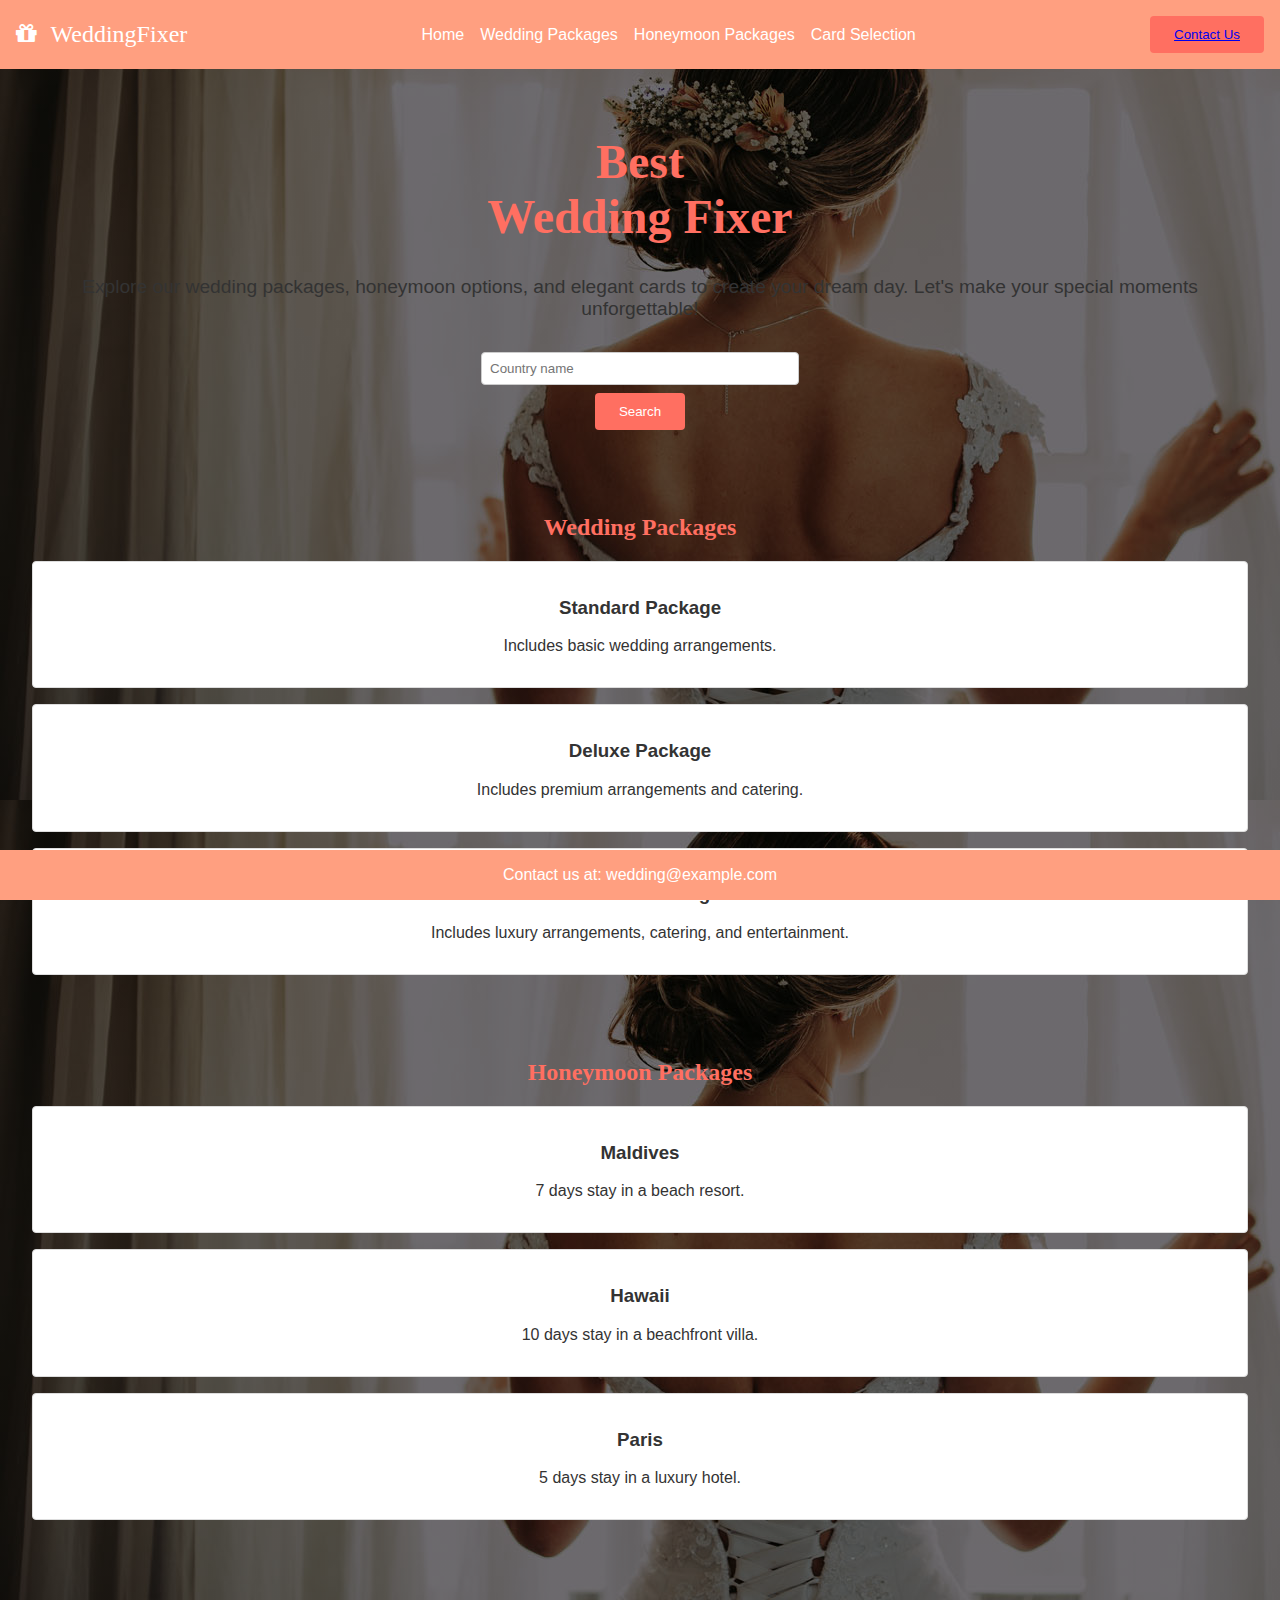
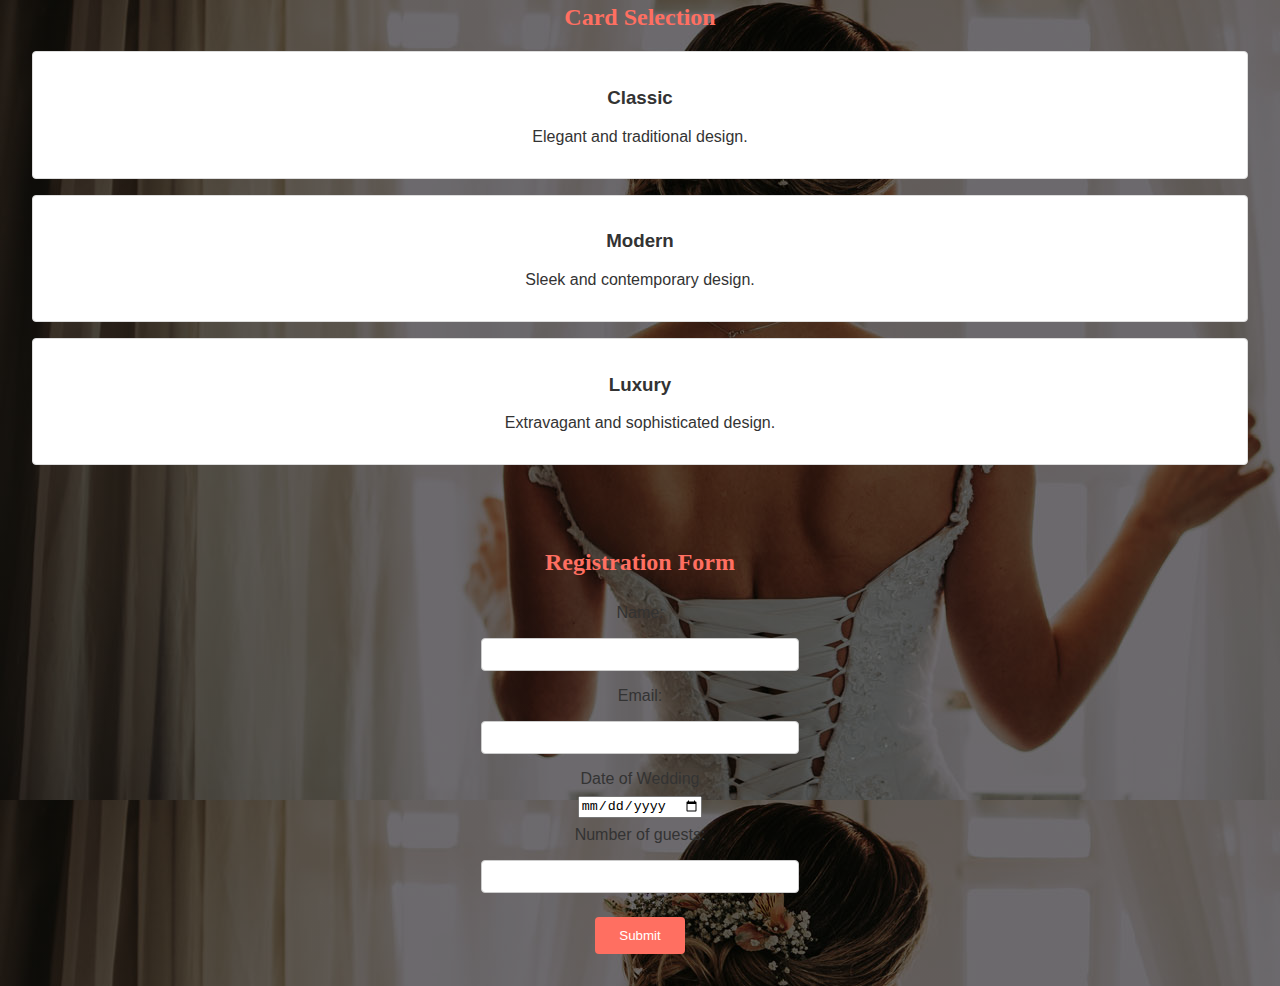
==== index.html @ 73d1ba0d "first commit" ====
<!DOCTYPE html>
<html lang="en">
<head>
    <meta charset="UTF-8">
    <meta name="viewport" content="width=device-width, initial-scale=1.0">
    <title>Wedding Planner</title>
    <link rel="stylesheet" href="style.css">
    <link rel="stylesheet" href="https://cdnjs.cloudflare.com/ajax/libs/font-awesome/4.7.0/css/font-awesome.min.css">
</head>
<body>
    <div class="pic">
    <nav>
        <div class="logo">
            <i class="fa fa-gift"></i> WeddingFixer
        </div>
        <ul>
            <li><a href="home.html" target="_blank">Home</a></li>
            <li><a href="wedding-Packages.html" target="_blank"> Wedding Packages</a></li>
            <li><a href="Honeymoon Packages.html" target="_blank">Honeymoon Packages</a></li>
            <li><a href="card Selection.html" target="_blank">Card Selection</a></li>
        </ul>
        <button class="btn"> <a href="contact.html" target="_blank">Contact Us</a></button>
    </nav>
    <div class="content">
        <h1>Best <br>Wedding Fixer</h1>
        <p>Explore our wedding packages, honeymoon options, and elegant cards to create your dream day. Let's make your special moments unforgettable!

        </p>
        <form>
            <input type="text" placeholder="Country name">
            <button type="submit" class="btn">Search</button>
        </form>
    </div>
</div>
<div class="pic2">
    <section class="packages">
        <h2> Wedding Packages</h2>
        <div class="package-option">
            <h3>Standard Package</h3>
            <p>Includes basic wedding arrangements.</p>
        </div>
        <div class="package-option">
            <h3>Deluxe Package</h3>
            <p>Includes premium arrangements and catering.</p>
        </div>
        <div class="package-option">
            <h3>Premium Package</h3>
            <p>Includes luxury arrangements, catering, and entertainment.</p>
        </div>
    </section>

    <section class="honeymoon">
        <h2>Honeymoon Packages</h2>
        <div class="honeymoon-option">
            <h3>Maldives</h3>
            <p>7 days stay in a beach resort.</p>
        </div>
        <div class="honeymoon-option">
            <h3>Hawaii</h3>
            <p>10 days stay in a beachfront villa.</p>
        </div>
        <div class="honeymoon-option">
            <h3>Paris</h3>
            <p>5 days stay in a luxury hotel.</p>
        </div>
    </section>

    <section class="cards">
        <h2>Card Selection</h2>
        <div class="card-option">
            <h3>Classic</h3>
            <p>Elegant and traditional design.</p>
        </div>
        <div class="card-option">
            <h3>Modern</h3>
            <p>Sleek and contemporary design.</p>
        </div>
        <div class="card-option">
            <h3>Luxury</h3>
            <p>Extravagant and sophisticated design.</p>
        </div>
    </section>
</div>
<div class="pic3">
    <section class="rsvp">
        <h2>Registration Form</h2>
        <form action="submit_form.php" method="post">
            <label for="name">Name:</label>
            <input type="text" id="name" name="name" required>

            <label for="email">Email:</label>
            <input type="email" id="email" name="email" required>

            <label for="date">Date of Wedding</label>
            <input type="date" id="date">

            <label for="guests">Number of guests:</label>
            <input type="number" id="guests" name="guests" min="0" max="10">

            <input type="submit" value="Submit">
        </form>
    </section>
</div>

    <footer>
        <p>Contact us at: wedding@example.com</p>
    </footer>
</body>
</html>
---- style.css ----
body {
    font-family: 'Roboto', sans-serif;
    margin: 0;
    padding: 0;
    background-color: #fff7f3;
    color: #333;
    background: linear-gradient(rgba(0,0,0,0.5),rgba(0,0,0,0.5)),
    url('image/banner.jpg');
}

nav {
    background-color: #ff9f80;
    color: #fff;
    display: flex;
    justify-content: space-between;
    align-items: center;
    padding: 1rem;
    position: relative;
}

.logo {
    font-family: 'Playfair Display', serif;
    font-size: 1.5rem;
}

.logo i {
    margin-right: 0.5rem;
}

ul {
    list-style-type: none;
    padding: 0;
    margin: 0;
    display: flex;
    gap: 1rem;
}

ul li {
    display: inline;
}

ul li a {
    color: #fff;
    text-decoration: none;
    font-size: 1rem;
}

.btn {
    padding: 0.7rem 1.5rem;
    background-color: #ff6f61;
    color: #fff;
    border: none;
    border-radius: 4px;
    cursor: pointer;
    text-align: center;
}

.btn:hover {
    background-color: #e55b50;
}

.content {
    text-align: center;
    padding: 2rem;
}

.content h1 {
    font-family: 'Playfair Display', serif;
    color: #ff6f61;
    font-size: 3rem;
}

.content p {
    margin-top: 1rem;
    font-size: 1.2rem;
}

.content form {
    margin-top: 1.5rem;
}

.content input[type="text"] {
    padding: 0.5rem;
    margin: 0.5rem 0;
    width: 80%;
    max-width: 300px;
    border: 1px solid #ccc;
    border-radius: 4px;
}

.content button[type="submit"] {
    padding: 0.7rem 1.5rem;
    background-color: #ff6f61;
    color: #fff;
    border: none;
    border-radius: 4px;
    cursor: pointer;
}

.content button[type="submit"]:hover {
    background-color: #e55b50;
}

section {
    padding: 2rem;
    text-align: center;
}

section h2 {
    color: #ff6f61;
    font-family: 'Playfair Display', serif;
}

.package-option, .honeymoon-option, .card-option {
    background-color: #fff;
    border: 1px solid #ddd;
    padding: 1rem;
    border-radius: 4px;
    margin-top: 1rem;
}

form {
    display: flex;
    flex-direction: column;
    align-items: center;
}

label {
    margin: 0.5rem 0;
    font-size: 1rem;
}

input[type="text"], input[type="email"], input[type="number"], select {
    padding: 0.5rem;
    margin: 0.5rem 0;
    width: 100%;
    max-width: 300px;
    border: 1px solid #ccc;
    border-radius: 4px;
}

input[type="submit"] {
    padding: 0.7rem 1.5rem;
    background-color: #ff6f61;
    color: #fff;
    border: none;
    border-radius: 4px;
    cursor: pointer;
    margin-top: 1rem;
}

input[type="submit"]:hover {
    background-color: #e55b50;
}

footer {
    background-color: #ff9f80;
    color: #fff;
    text-align: center;
    padding: 1rem 0;
    position: fixed;
    width: 100%;
    bottom: 0;
}

footer p {
    margin: 0;
    font-size: 1rem;
}
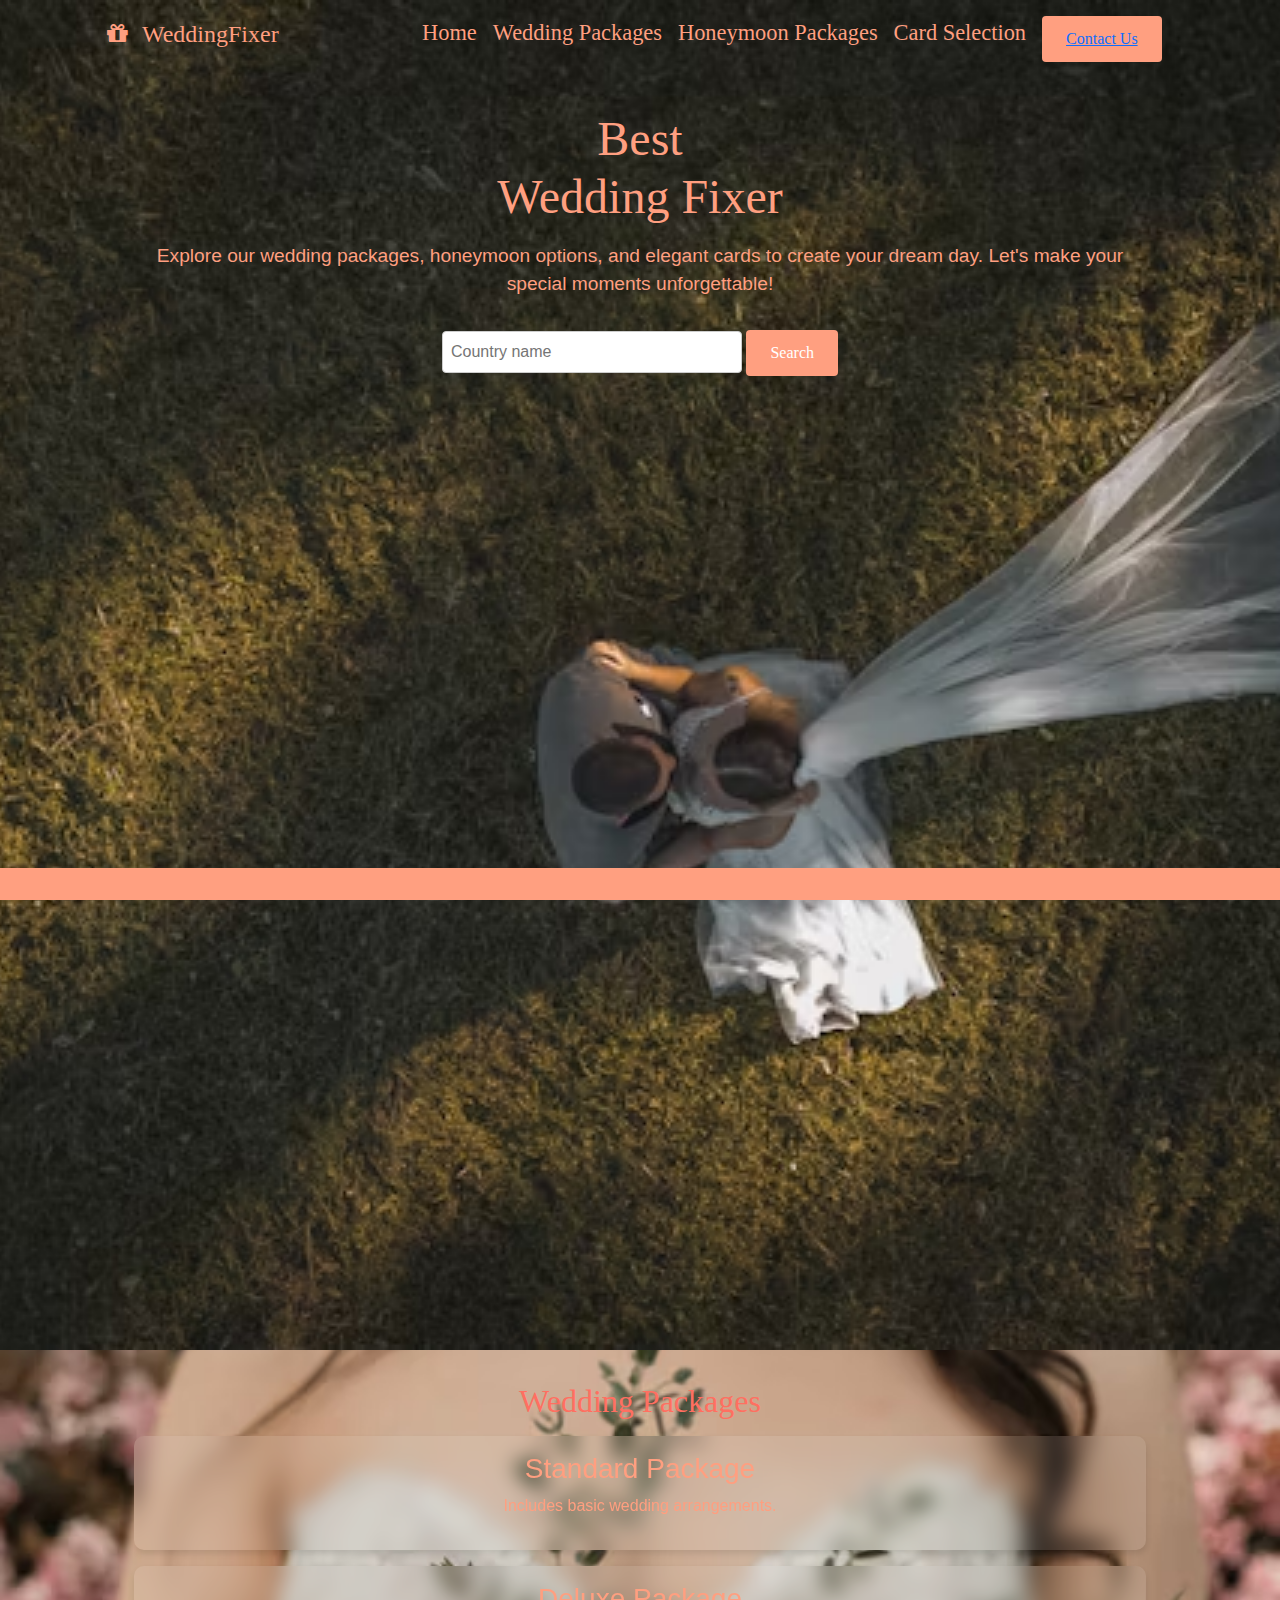
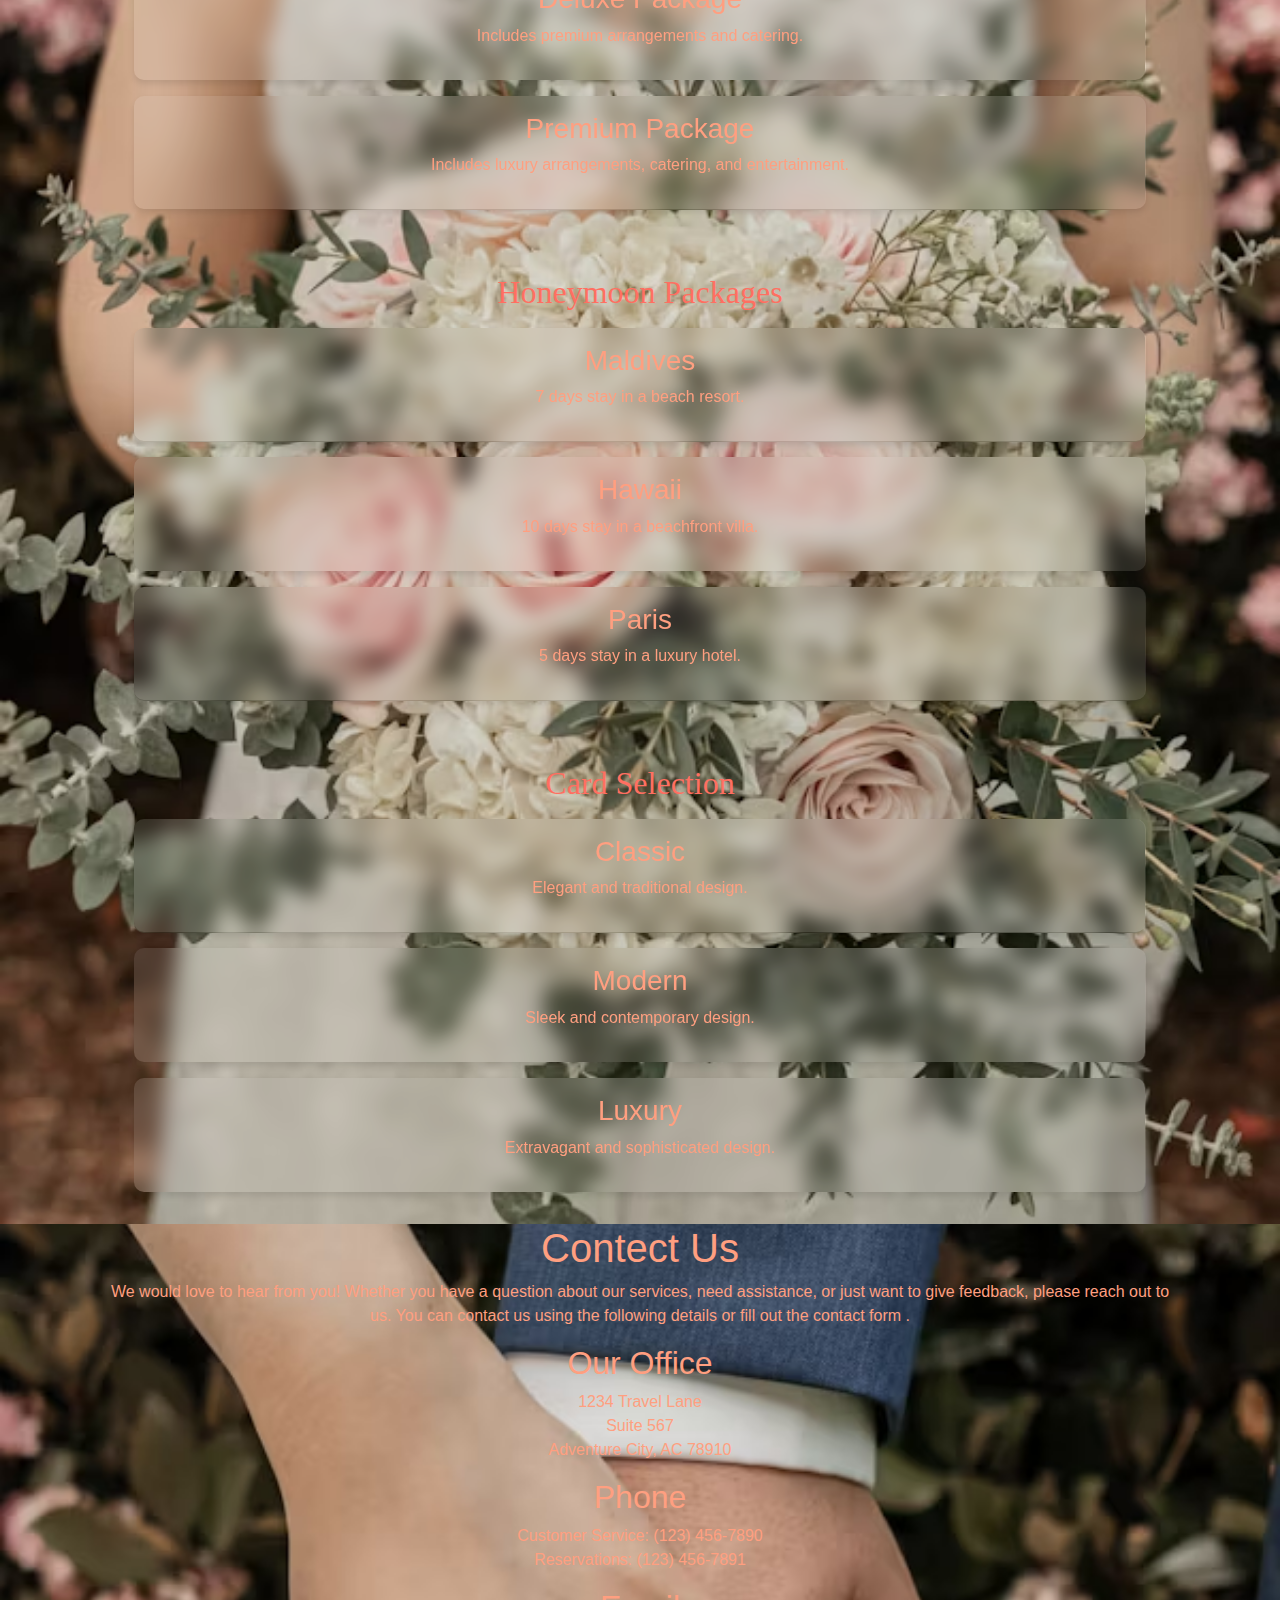
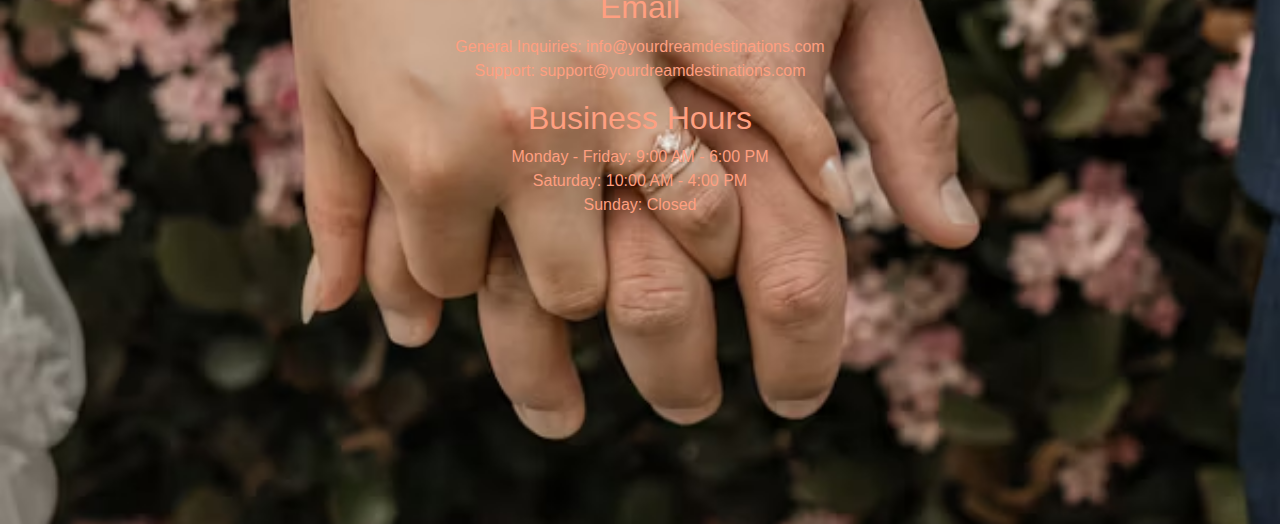
==== commit 480fe511: "first commit" ====
--- a/index.html
+++ b/index.html
@@ -3,24 +3,42 @@
 <head>
     <meta charset="UTF-8">
     <meta name="viewport" content="width=device-width, initial-scale=1.0">
+   
+<link href="https://cdn.jsdelivr.net/npm/bootstrap@5.3.3/dist/css/bootstrap.min.css" rel="stylesheet" integrity="sha384-QWTKZyjpPEjISv5WaRU9OFeRpok6YctnYmDr5pNlyT2bRjXh0JMhjY6hW+ALEwIH" crossorigin="anonymous">    
+<script src="https://cdn.jsdelivr.net/npm/bootstrap@5.3.3/dist/js/bootstrap.bundle.min.js" integrity="sha384-YvpcrYf0tY3lHB60NNkmXc5s9fDVZLESaAA55NDzOxhy9GkcIdslK1eN7N6jIeHz" crossorigin="anonymous"></script>
+
     <title>Wedding Planner</title>
     <link rel="stylesheet" href="style.css">
     <link rel="stylesheet" href="https://cdnjs.cloudflare.com/ajax/libs/font-awesome/4.7.0/css/font-awesome.min.css">
 </head>
 <body>
     <div class="pic">
-    <nav>
+   
+    <nav class="NAV">
         <div class="logo">
-            <i class="fa fa-gift"></i> WeddingFixer
+          
+          <i class="fa fa-gift"></i> WeddingFixer
         </div>
-        <ul>
-            <li><a href="home.html" target="_blank">Home</a></li>
-            <li><a href="wedding-Packages.html" target="_blank"> Wedding Packages</a></li>
-            <li><a href="Honeymoon Packages.html" target="_blank">Honeymoon Packages</a></li>
-            <li><a href="card Selection.html" target="_blank">Card Selection</a></li>
-        </ul>
-        <button class="btn"> <a href="contact.html" target="_blank">Contact Us</a></button>
-    </nav>
+       
+            <ul class="UL">
+              <li class="nav-item">
+                <a class="nav-link active" aria-current="page" href="home.html" target="_blank">Home</a>
+              </li>
+              <li class="nav-item">
+                <a class="nav-link" href="wedding-Packages.html" target="_blank"> Wedding Packages</a>
+              </li>
+              <li class="nav-item dropdown">
+                <a class="nav-link dropdown" href="Honeymoon Packages.html" target="_blank">Honeymoon Packages</a></li>
+               
+                <li class="nav-item">
+                    <a class="nav-link" href="card Selection.html" target="_blank">Card Selection</a>
+                  </li>
+           
+              <button class="btn" type="submit"><a href="contact.html" target="_blank">Contact Us</a></button>
+            </form>
+          
+        
+      </nav>
     <div class="content">
         <h1>Best <br>Wedding Fixer</h1>
         <p>Explore our wedding packages, honeymoon options, and elegant cards to create your dream day. Let's make your special moments unforgettable!
@@ -82,28 +100,54 @@
     </section>
 </div>
 <div class="pic3">
-    <section class="rsvp">
-        <h2>Registration Form</h2>
-        <form action="submit_form.php" method="post">
-            <label for="name">Name:</label>
-            <input type="text" id="name" name="name" required>
-
-            <label for="email">Email:</label>
-            <input type="email" id="email" name="email" required>
-
-            <label for="date">Date of Wedding</label>
-            <input type="date" id="date">
-
-            <label for="guests">Number of guests:</label>
-            <input type="number" id="guests" name="guests" min="0" max="10">
-
-            <input type="submit" value="Submit">
-        </form>
-    </section>
+    <div class="contect">
+        <center><h1>Contect Us</h1></center> 
+     </div>
+        <div class="Cont"><center>
+         <p>We would love to hear from you! Whether you have a question about our services, need assistance,
+             or just want to give feedback, please reach out to us. You can contact us using the following 
+             details or fill out the contact form .</p>
+             
+             <h2>Our Office</h2>
+             <p>1234 Travel Lane<br>
+             Suite 567<br>
+             Adventure City, AC 78910</p>
+     
+             <h2>Phone</h2>
+             <p>Customer Service: (123) 456-7890<br>
+             Reservations: (123) 456-7891</p>
+     
+             <h2>Email</h2>
+             <p>General Inquiries: info@yourdreamdestinations.com<br>
+             Support: support@yourdreamdestinations.com</p>
+     
+             <h2>Business Hours</h2>
+             <p>Monday - Friday: 9:00 AM - 6:00 PM<br>
+             Saturday: 10:00 AM - 4:00 PM<br>
+             Sunday: Closed</p>
+     
+            </center>
+        </div>
 </div>
 
     <footer>
-        <p>Contact us at: wedding@example.com</p>
+        
     </footer>
 </body>
 </html>
+
+
+
+
+
+
+
+
+
+
+
+
+
+
+
+
--- a/style.css
+++ b/style.css
@@ -1,63 +1,94 @@
+
+   
+  
+
 body {
     font-family: 'Roboto', sans-serif;
     margin: 0;
     padding: 0;
     background-color: #fff7f3;
-    color: #333;
-    background: linear-gradient(rgba(0,0,0,0.5),rgba(0,0,0,0.5)),
-    url('image/banner.jpg');
+    color: #ff9f80;
+   
 }
 
-nav {
-    background-color: #ff9f80;
+.NAV {
+    /* background-color: #ff9f80; */
     color: #fff;
     display: flex;
+    /* display: flex; */
     justify-content: space-between;
     align-items: center;
     padding: 1rem;
     position: relative;
+    color: #ff9f80;
+    margin-left: 5px;
+    padding-left: 0px;
 }
 
 .logo {
     font-family: 'Playfair Display', serif;
     font-size: 1.5rem;
+    margin-top: -10px;
+}
+.logo:hover{
+    color: white;
+    transition: all 0.4s ease 0s;
 }
 
 .logo i {
     margin-right: 0.5rem;
+    color: #ff9f80;
+
+}
+.logo i:hover{
+    color: white;
+    transition: all 0.4s ease 0s;
 }
 
-ul {
+.UL {
     list-style-type: none;
     padding: 0;
     margin: 0;
     display: flex;
     gap: 1rem;
+    font-family: 'Playfair Display', serif;
+    
 }
 
-ul li {
+.nav-item {
     display: inline;
+    
 }
 
-ul li a {
-    color: #fff;
+.nav-item a {
+    color: #ff9f80;
     text-decoration: none;
-    font-size: 1rem;
+    font-size: 1.4rem;
+    
+}
+.nav-item a:hover{
+    color: white;
+    transition: all 0.4s ease 0s;
 }
 
 .btn {
     padding: 0.7rem 1.5rem;
-    background-color: #ff6f61;
+    background-color:#ff9f80;;
     color: #fff;
     border: none;
     border-radius: 4px;
     cursor: pointer;
     text-align: center;
+    font-family: 'Playfair Display', serif;
+    
+   
+}
+.btn:hover{
+    /* color: rgb(252, 6, 6); */
+    transition: all 0.4s ease 0s;
 }
 
-.btn:hover {
-    background-color: #e55b50;
-}
+
 
 .content {
     text-align: center;
@@ -66,13 +97,14 @@
 
 .content h1 {
     font-family: 'Playfair Display', serif;
-    color: #ff6f61;
+    color: #ff9f80;
     font-size: 3rem;
 }
 
 .content p {
     margin-top: 1rem;
     font-size: 1.2rem;
+    color: #ff9f80;
 }
 
 .content form {
@@ -90,17 +122,21 @@
 
 .content button[type="submit"] {
     padding: 0.7rem 1.5rem;
-    background-color: #ff6f61;
+    background-color: #ff9f80;
     color: #fff;
     border: none;
     border-radius: 4px;
     cursor: pointer;
+
 }
-
-.content button[type="submit"]:hover {
-    background-color: #e55b50;
+.pic {
+    width: 100%;
+    min-height: 150vh;
+    background-image:  url('image/photo-1665339437169-2fbf4b66f6c3.avif'); 
+    background-size: cover;
+    background-position: center;
+    padding: 0px 8%;
 }
-
 section {
     padding: 2rem;
     text-align: center;
@@ -112,49 +148,38 @@
 }
 
 .package-option, .honeymoon-option, .card-option {
-    background-color: #fff;
-    border: 1px solid #ddd;
     padding: 1rem;
     border-radius: 4px;
     margin-top: 1rem;
+    background: rgba(255, 255, 255, 0.1);
+    backdrop-filter: blur(10px);
+    border-radius: 10px;
+    box-shadow: 0 4px 6px rgba(0, 0, 0, 0.1);
+}
+.pic2 {
+    width: 100%;
+    min-height: 100vh;
+    background-image:  url('image/photo-1712948221740-4b20a67bb359.avif'); 
+    background-size: cover;
+    background-position: center;
+    padding: 0px 8%;
 }
 
-form {
-    display: flex;
-    flex-direction: column;
-    align-items: center;
-}
 
-label {
-    margin: 0.5rem 0;
-    font-size: 1rem;
-}
 
-input[type="text"], input[type="email"], input[type="number"], select {
-    padding: 0.5rem;
-    margin: 0.5rem 0;
+
+.pic3 {
     width: 100%;
-    max-width: 300px;
-    border: 1px solid #ccc;
-    border-radius: 4px;
-}
-
-input[type="submit"] {
-    padding: 0.7rem 1.5rem;
-    background-color: #ff6f61;
-    color: #fff;
-    border: none;
-    border-radius: 4px;
-    cursor: pointer;
-    margin-top: 1rem;
-}
-
-input[type="submit"]:hover {
-    background-color: #e55b50;
+    min-height: 100vh;
+    background-image:  url('image/photo-1712948221745-c10e0ce6dae3.avif'); 
+    background-size: cover;
+    background-position: center;
+    padding: 0px 8%;
+    padding-bottom: 50px;
 }
 
 footer {
-    background-color: #ff9f80;
+    background-color:#ff9f80;;
     color: #fff;
     text-align: center;
     padding: 1rem 0;
@@ -163,7 +188,4 @@
     bottom: 0;
 }
 
-footer p {
-    margin: 0;
-    font-size: 1rem;
-}
+
